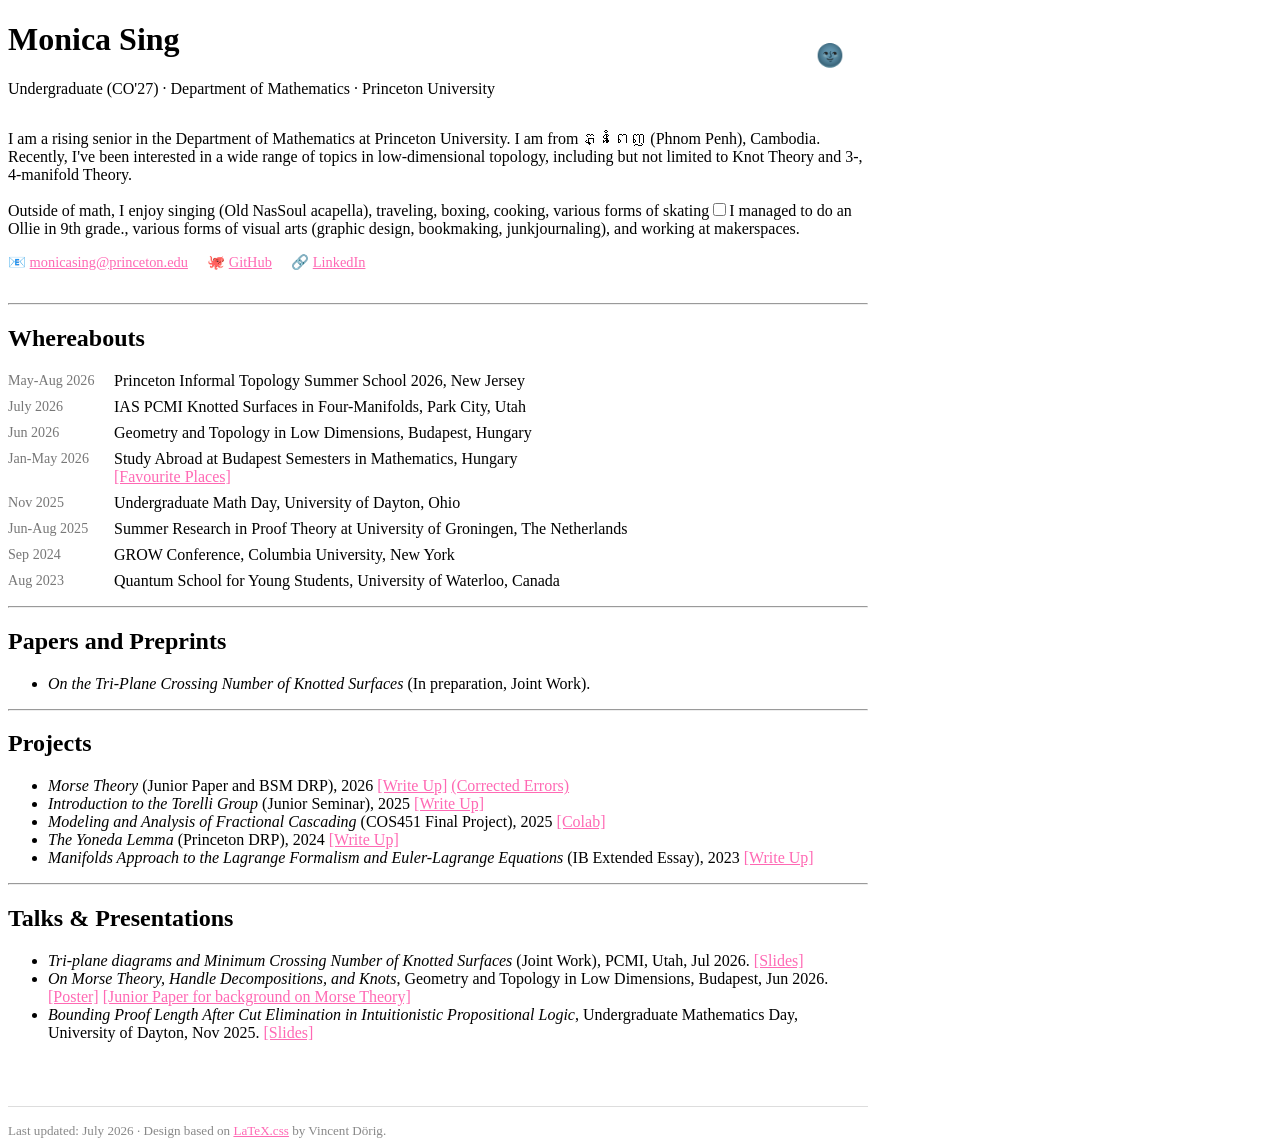
==== index.html @ 9f031e29 ":P" ====
<!DOCTYPE html>
<html lang="en">
<head>
  <meta charset="UTF-8" />
  <meta name="viewport" content="width=device-width, initial-scale=1.0" />
  <title>Monica Sing — Academic Homepage</title>
  <link rel="stylesheet" href="https://latex.vercel.app/style.min.css" />
  <style>
    body {
      max-width: 860px;
      position: relative;
    }
    .profile-header {
      display: flex;
      align-items: flex-start;
      gap: 2rem;
      margin-bottom: 2rem;
    }
    .profile-header img {
      width: 140px;
      height: 140px;
      border-radius: 50%;
      object-fit: cover;
      flex-shrink: 0;
      border: 1px solid #ccc;
    }
    .profile-header .bio {
      flex: 1;
    }
    .contact-links {
      display: flex;
      flex-wrap: wrap;
      gap: 0.4rem 1.2rem;
      list-style: none;
      padding: 0;
      margin: 0.5rem 0 0;
      font-size: 0.9rem;
    }
    .contact-links li::before {
      content: none;
    }
    .pub-list {
      padding-left: 0;
    }
    .pub-list li {
      margin-bottom: 1rem;
    }
    .pub-venue {
      font-style: italic;
      color: #555;
    }
    .pub-links {
      font-size: 0.85rem;
    }
    .pub-links a {
      margin-right: 0.6rem;
    }
    .news-list {
      padding-left: 0;
    }
    .news-list li {
      display: flex;
      gap: 1rem;
      margin-bottom: 0.5rem;
    }
    .news-list li::before {
      content: none;
    }
    .news-date {
      min-width: 90px;
      color: #777;
      font-size: 0.88rem;
      padding-top: 0.05rem;
    }
    footer {
      margin-top: 4rem;
      font-size: 0.82rem;
      color: #888;
      border-top: 1px solid #ddd;
      padding-top: 1rem;
    }
    a {
      color: hotpink;
    }

    a:visited {
      color: palevioletred;
    }

    /* dark mode */
    .dark-toggle {
      position: absolute;
      top: 1.5rem;
      right: 1.5rem;
      background: none;
      border: none;
      cursor: pointer;
      font-size: 1.4rem;
      padding: 0;
      line-height: 1;
      color: unset;
      -webkit-text-fill-color: unset;
    }

    .latex-dark a {
      color: #ff69b4;
    }
  </style>
</head>
<body>

  <button id="dark-mode-toggle" class="dark-toggle" aria-label="Toggle dark mode">🌚</button>

  <header>
    <h1>Monica Sing</h1>
    <p class="author">Undergraduate (CO'27) · Department of Mathematics · Princeton University</p>
  </header>

  <main>

    <!-- Profile -->
    <div class="profile-header">
      <!-- Replace src with your actual photo path, e.g. assets/photo.jpg -->
      <!-- <img src="https://via.placeholder.com/140" alt="Profile photo of Your Name" /> -->
      <div class="bio">
        <p>
          I am a rising senior in the Department of Mathematics at Princeton University. I am from ភ្នំពេញ (Phnom Penh), Cambodia.
          <!-- ,advised by <a href="#">Prof. Advisor Name</a>. -->
          Recently, I've been interested in a wide range of topics in low-dimensional topology, including but not limited to Knot Theory and 3-, 4-manifold Theory. 
        </p>
        <p>
          Outside of math, I enjoy singing (Old NasSoul acapella), traveling, boxing, cooking, various forms of skating<label for="sn-1" class="sidenote-toggle sidenote-number"></label><input type="checkbox" id="sn-1" class="sidenote-toggle" /><span class="sidenote">I managed to do an Ollie in 9th grade.</span>,
          various forms of visual arts (graphic design, bookmaking, junkjournaling), and working at makerspaces.
        </p>
        <!-- <p>
          Before my PhD, I completed my BSc in Mathematics at [Undergraduate University].
          I am currently on the job market for [position type].
        </p> -->
        <ul class="contact-links">
          <li>📧 <a href="mailto:monicasing@princeton.edu">monicasing@princeton.edu</a></li>
          <!-- <li>🎓 <a href="https://scholar.google.com" target="_blank">Google Scholar</a></li> -->
          <li>🐙 <a href="https://github.com/mothematician" target="_blank">GitHub</a></li>
          <li>🔗 <a href="https://linkedin.com/in/mothematician/" target="_blank">LinkedIn</a></li>
          <!-- <li>📄 <a href="assets/cv.pdf" target="_blank">CV (PDF)</a></li> -->
        </ul>
      </div>
    </div>

    <hr />

    <!-- News -->
    <section id="news">
      <h2>Whereabouts</h2>
      <ul class="news-list">
        <li>
          <span class="news-date">May-Aug 2026</span>
          <span>Princeton Informal Topology Summer School 2026, New Jersey</span>
        </li>
        <li>
          <span class="news-date">July 2026</span>
          <span>IAS PCMI Knotted Surfaces in Four-Manifolds, Park City, Utah</span>
        </li>
        <li>
          <span class="news-date">Jun 2026</span>
          <span>Geometry and Topology in Low Dimensions, Budapest, Hungary<br />
          <!-- <a href="assets/dog.jpg" target="_blank">[Takeaways - coming soon]</a></span> -->
        </li>
        <li>
          <span class="news-date">Jan-May 2026</span>
          <span>Study Abroad at Budapest Semesters in Mathematics, Hungary<br />
          <a href="budapest.html" target="_blank">[Favourite Places]</a></span>
        </li>
        <li>
          <span class="news-date">Nov 2025</span>
          <span>Undergraduate Math Day, University of Dayton, Ohio</span>
        </li>
        <li>
          <span class="news-date">Jun-Aug 2025</span>
          <span>Summer Research in Proof Theory at University of Groningen, The Netherlands</span>
        </li>
        <li>
          <span class="news-date">Sep 2024</span>
          <span>GROW Conference, Columbia University, New York</span>
        </li>
        <li>
          <span class="news-date">Aug 2023</span>
          <span>Quantum School for Young Students, University of Waterloo, Canada</span>
        </li>
      </ul>
    </section>

    <hr />

    <!-- <hr /> -->

    <!-- Teaching -->
    <!-- <section id="teaching">
      <h2>Teaching</h2>
      <ul>
        <li><strong>[MATH 101] Calculus I</strong> — Teaching Assistant, Fall 2025</li>
        <li><strong>[MATH 202] Linear Algebra</strong> — Teaching Assistant, Spring 2025</li>
      </ul>
    </section> -->

    <!-- <hr /> -->

    <section id="publications">
      <h2>Papers and Preprints</h2>
      <ul>
        <li>
          <em>On the Tri-Plane Crossing Number of Knotted Surfaces</em> (In preparation, Joint Work).
        </li>
      </ul>
    </section>

    <hr />

    <!-- <section id="publications">
      <h2>Publications</h2>
      <ul class="pub-list">
        <li>
          <strong>On the Tri-Plane Crossing Number of Knotted Surfaces</strong> (In preparation, Joint Work)
          <u>Monica Sing</u>, Co-author Name, Another Author.<br />
          <span class="pub-venue">arXiv preprint, 2026.</span><br />
          <span class="pub-links">
            <a href="#">[arXiv]</a>
            <a href="#">[PDF]</a>
            <a href="#">[Code]</a>
          </span>
        </li>
      </ul>
    </section> 

      <h3>Preprints</h3>
      <ol class="pub-list">
        
      </ol>

      <h3>Conference Papers</h3>
      <ol class="pub-list">
        <li>
          <strong>Title of Your Conference Paper</strong><br />
          <u>Your Name</u>, Co-author Name.<br />
          <span class="pub-venue">Proceedings of [Conference Name] (CONF), 2025.</span><br />
          <span class="pub-links">
            <a href="#">[Paper]</a>
            <a href="#">[Slides]</a>
            <a href="#">[Poster]</a>
          </span>
        </li>
      </ol> 

    <hr /> -->

    <section id="projects">
      <h2>Projects</h2>
      <ul>
        <li>
          <em>Morse Theory</em> (Junior Paper and BSM DRP), 2026
          <a href="https://drp.elte.hu/wordpress/wp-content/uploads/2026/06/Monica_Sing.pdf" target="_blank">[Write Up]</a>
          <a href="assets/MorseTheoryJun24.pdf" target="_blank">(Corrected Errors)</a>        
        </li>
        <li>
          <em>Introduction to the Torelli Group</em> (Junior Seminar), 2025
          <a href="assets/jsem.pdf" target="_blank">[Write Up]</a>
        </li>
        <li>
          <em>Modeling and Analysis of Fractional Cascading</em> (COS451 Final Project), 2025
          <a href="https://colab.research.google.com/drive/1eubnUpnM64Q3A_eU2gcCfBnPDiiG2Do3?usp=sharing" target="_blank">[Colab]</a>
        </li>
        <li>
          <em>The Yoneda Lemma</em> (Princeton DRP), 2024
          <a href="assets/yoneda.pdf" target="_blank">[Write Up]</a>
        </li>
        <li>
          <em>Manifolds Approach to the Lagrange Formalism and Euler-Lagrange Equations</em> (IB Extended Essay), 2023
          <a href="assets/ee.pdf" target="_blank">[Write Up]</a>
        </li>
      </ul>
    </section>

    <hr />

    <!-- Talks & Misc -->
    <section id="talks">
      <h2>Talks & Presentations</h2>
      <ul>
        <li>
          <em>Tri-plane diagrams and Minimum Crossing Number of Knotted Surfaces</em> (Joint Work), PCMI, Utah, Jul 2026.
          <a href="assets/xml.pdf" target="_blank">[Slides]</a>
        </li>
        <li>
          <em>On Morse Theory, Handle Decompositions, and Knots</em>, Geometry and Topology in Low Dimensions, Budapest, Jun 2026.
          <a href="assets/gtldposterfinal4.pdf" target="_blank">[Poster]</a>
          <a href="https://drp.elte.hu/wordpress/wp-content/uploads/2026/06/Monica_Sing.pdf" target="_blank">[Junior Paper for background on Morse Theory]</a>
        </li>
        <li>
          <em>Bounding Proof Length After Cut Elimination in Intuitionistic Propositional Logic</em>, Undergraduate Mathematics Day, University of Dayton, Nov 2025.
          <a href="assets/logictalk.pdf" target="_blank">[Slides]</a>
        </li>
      </ul>
    </section>

    <!-- <hr />

    <section id="talks">
      <h4>Misc</h4>
      
      <ul>
        <li>
          Graphic Design 
          <a href="#" target="_blank">"Portfolio"</a>
        </li>
        <li>
          <a href="#" target="_blank">Bookmaking</a>
        </li>
        <li>
          <a href="#" target="_blank">Photos</a>  from around the world
        </li>
      </ul>
    </section> -->

    <!-- <hr />

    <section id="notes">
      <h2>Notes</h2>
      <ul>
        <li><strong>BSM/ELTE Low-Dimensional Topology (Knot Theory)</strong> Uploading soon</li>
      </ul>
    </section> -->

  </main>

  <footer>
    Last updated: July 2026 ·
    Design based on <a href="https://latex.vercel.app" target="_blank">LaTeX.css</a>
    by Vincent Dörig.
  </footer>

<script>
  const toggle = document.getElementById('dark-mode-toggle');

    if (localStorage.getItem('theme') === 'dark') {
    document.body.classList.add('latex-dark');
    toggle.textContent = '🌝';
    }

    toggle.addEventListener('click', () => {
    document.body.classList.toggle('latex-dark');
    const isDark = document.body.classList.contains('latex-dark');
    toggle.textContent = isDark ? '🌝' : '🌚';
    localStorage.setItem('theme', isDark ? 'dark' : 'light');
    });
</script>
</body>
</html>
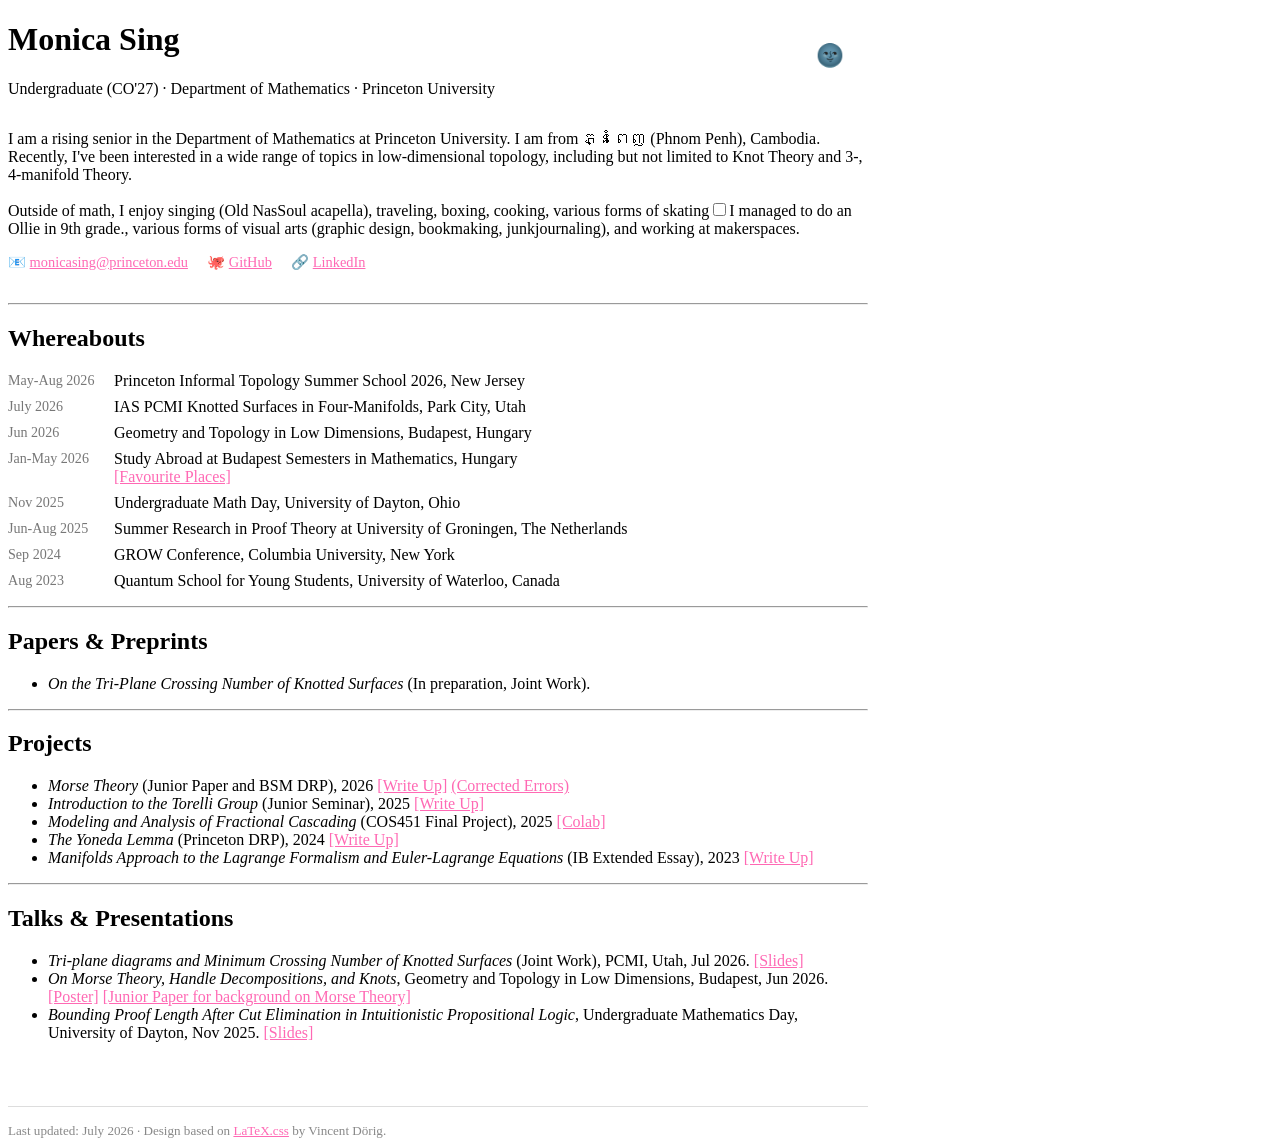
==== commit 71983844: "&" ====
--- a/index.html
+++ b/index.html
@@ -205,7 +205,7 @@
     <!-- <hr /> -->
 
     <section id="publications">
-      <h2>Papers and Preprints</h2>
+      <h2>Papers & Preprints</h2>
       <ul>
         <li>
           <em>On the Tri-Plane Crossing Number of Knotted Surfaces</em> (In preparation, Joint Work).
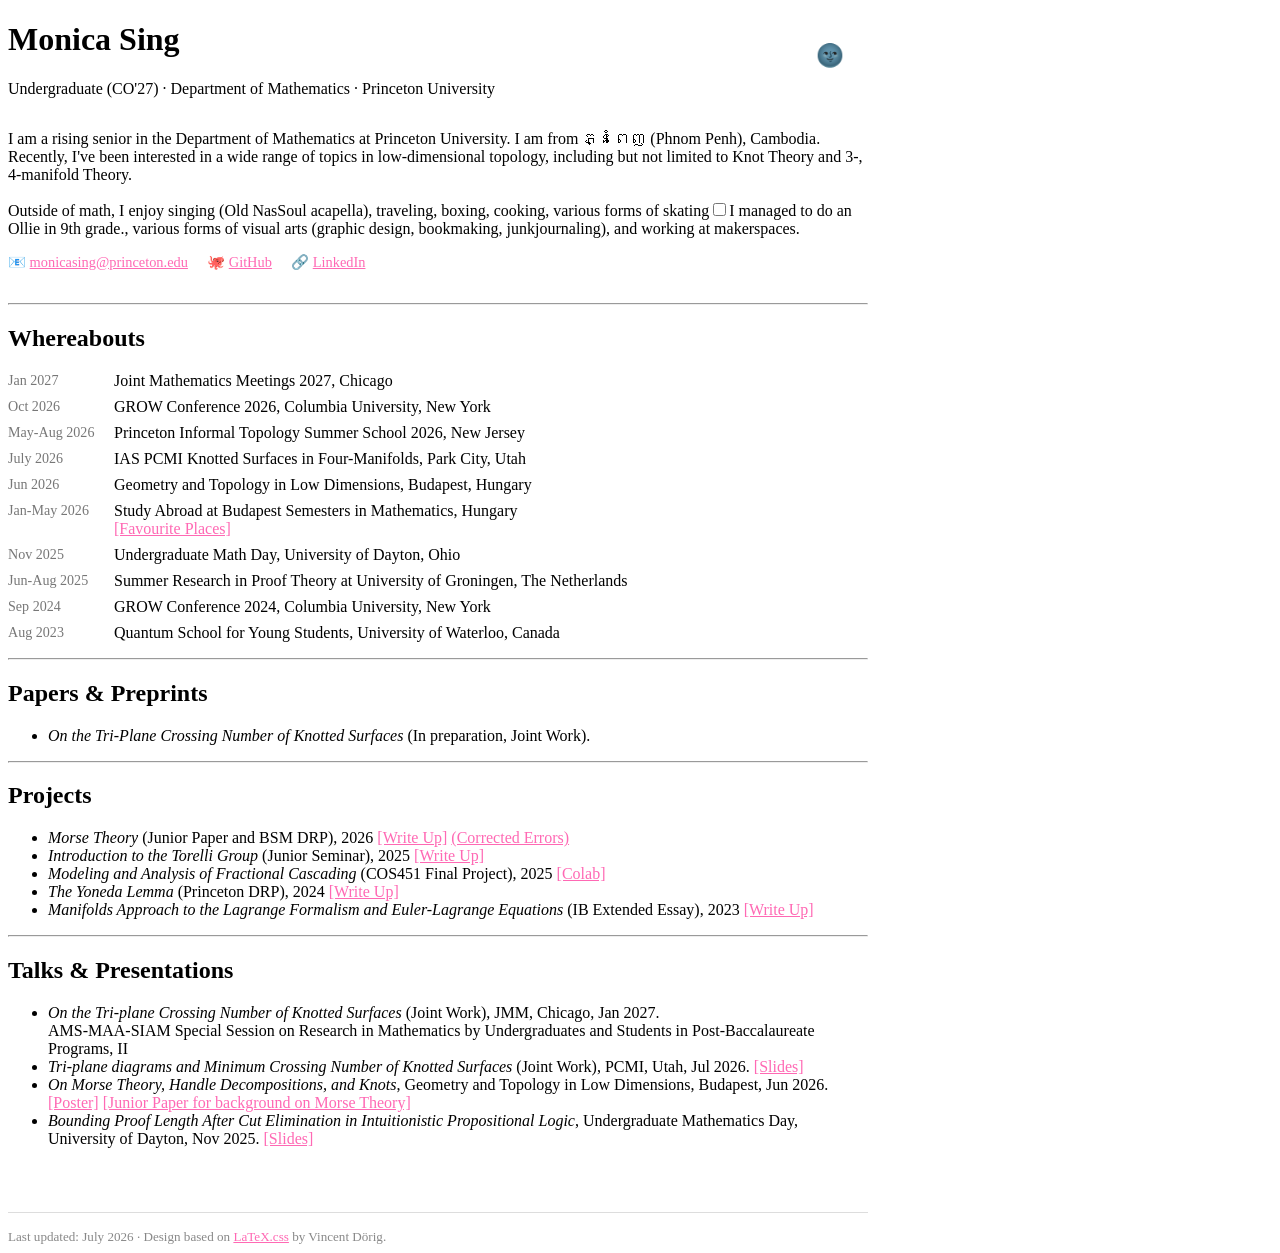
==== commit 93ff52d2: "jmm" ====
--- a/index.html
+++ b/index.html
@@ -153,6 +153,14 @@
       <h2>Whereabouts</h2>
       <ul class="news-list">
         <li>
+          <span class="news-date">Jan 2027</span>
+          <span>Joint Mathematics Meetings 2027, Chicago</span>
+        </li>
+        <li>
+          <span class="news-date">Oct 2026</span>
+          <span>GROW Conference 2026, Columbia University, New York</span>
+        </li>
+        <li>
           <span class="news-date">May-Aug 2026</span>
           <span>Princeton Informal Topology Summer School 2026, New Jersey</span>
         </li>
@@ -180,7 +188,7 @@
         </li>
         <li>
           <span class="news-date">Sep 2024</span>
-          <span>GROW Conference, Columbia University, New York</span>
+          <span>GROW Conference 2024, Columbia University, New York</span>
         </li>
         <li>
           <span class="news-date">Aug 2023</span>
@@ -285,6 +293,11 @@
     <section id="talks">
       <h2>Talks & Presentations</h2>
       <ul>
+        <li>
+          <em>On the Tri-plane Crossing Number of Knotted Surfaces</em> (Joint Work), JMM, Chicago, Jan 2027.
+          <br>AMS-MAA-SIAM Special Session on Research in Mathematics by Undergraduates and Students in Post-Baccalaureate Programs, II</br>
+          <!--<a href="assets/xml.pdf" target="_blank">[Slides]</a>-->
+        </li>
         <li>
           <em>Tri-plane diagrams and Minimum Crossing Number of Knotted Surfaces</em> (Joint Work), PCMI, Utah, Jul 2026.
           <a href="assets/xml.pdf" target="_blank">[Slides]</a>
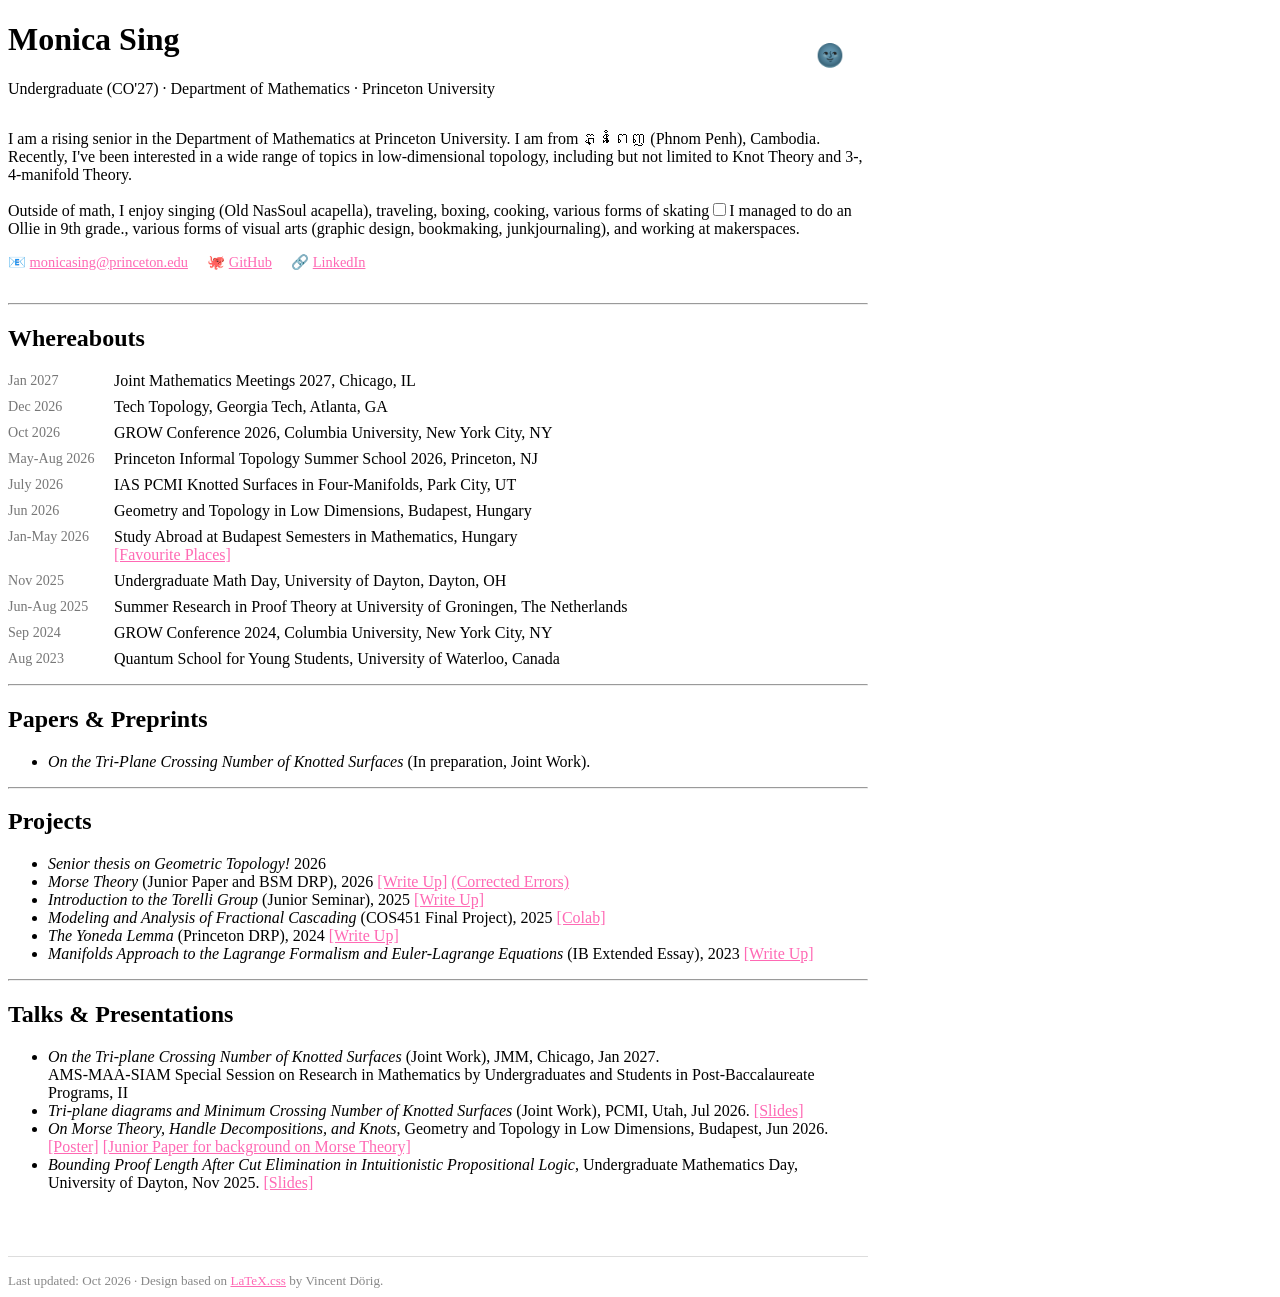
==== commit 4c59473b: "techtop" ====
--- a/index.html
+++ b/index.html
@@ -154,19 +154,23 @@
       <ul class="news-list">
         <li>
           <span class="news-date">Jan 2027</span>
-          <span>Joint Mathematics Meetings 2027, Chicago</span>
+          <span>Joint Mathematics Meetings 2027, Chicago, IL</span>
+        </li>
+        <li>
+          <span class="news-date">Dec 2026</span>
+          <span>Tech Topology, Georgia Tech, Atlanta, GA</span>
         </li>
         <li>
           <span class="news-date">Oct 2026</span>
-          <span>GROW Conference 2026, Columbia University, New York</span>
+          <span>GROW Conference 2026, Columbia University, New York City, NY</span>
         </li>
         <li>
           <span class="news-date">May-Aug 2026</span>
-          <span>Princeton Informal Topology Summer School 2026, New Jersey</span>
+          <span>Princeton Informal Topology Summer School 2026, Princeton, NJ</span>
         </li>
         <li>
           <span class="news-date">July 2026</span>
-          <span>IAS PCMI Knotted Surfaces in Four-Manifolds, Park City, Utah</span>
+          <span>IAS PCMI Knotted Surfaces in Four-Manifolds, Park City, UT</span>
         </li>
         <li>
           <span class="news-date">Jun 2026</span>
@@ -180,7 +184,7 @@
         </li>
         <li>
           <span class="news-date">Nov 2025</span>
-          <span>Undergraduate Math Day, University of Dayton, Ohio</span>
+          <span>Undergraduate Math Day, University of Dayton, Dayton, OH</span>
         </li>
         <li>
           <span class="news-date">Jun-Aug 2025</span>
@@ -188,7 +192,7 @@
         </li>
         <li>
           <span class="news-date">Sep 2024</span>
-          <span>GROW Conference 2024, Columbia University, New York</span>
+          <span>GROW Conference 2024, Columbia University, New York City, NY</span>
         </li>
         <li>
           <span class="news-date">Aug 2023</span>
@@ -264,6 +268,9 @@
       <h2>Projects</h2>
       <ul>
         <li>
+          <em>Senior thesis on Geometric Topology!</em> 2026   
+        </li>
+        <li>
           <em>Morse Theory</em> (Junior Paper and BSM DRP), 2026
           <a href="https://drp.elte.hu/wordpress/wp-content/uploads/2026/06/Monica_Sing.pdf" target="_blank">[Write Up]</a>
           <a href="assets/MorseTheoryJun24.pdf" target="_blank">(Corrected Errors)</a>        
@@ -345,7 +352,7 @@
   </main>
 
   <footer>
-    Last updated: July 2026 ·
+    Last updated: Oct 2026 ·
     Design based on <a href="https://latex.vercel.app" target="_blank">LaTeX.css</a>
     by Vincent Dörig.
   </footer>
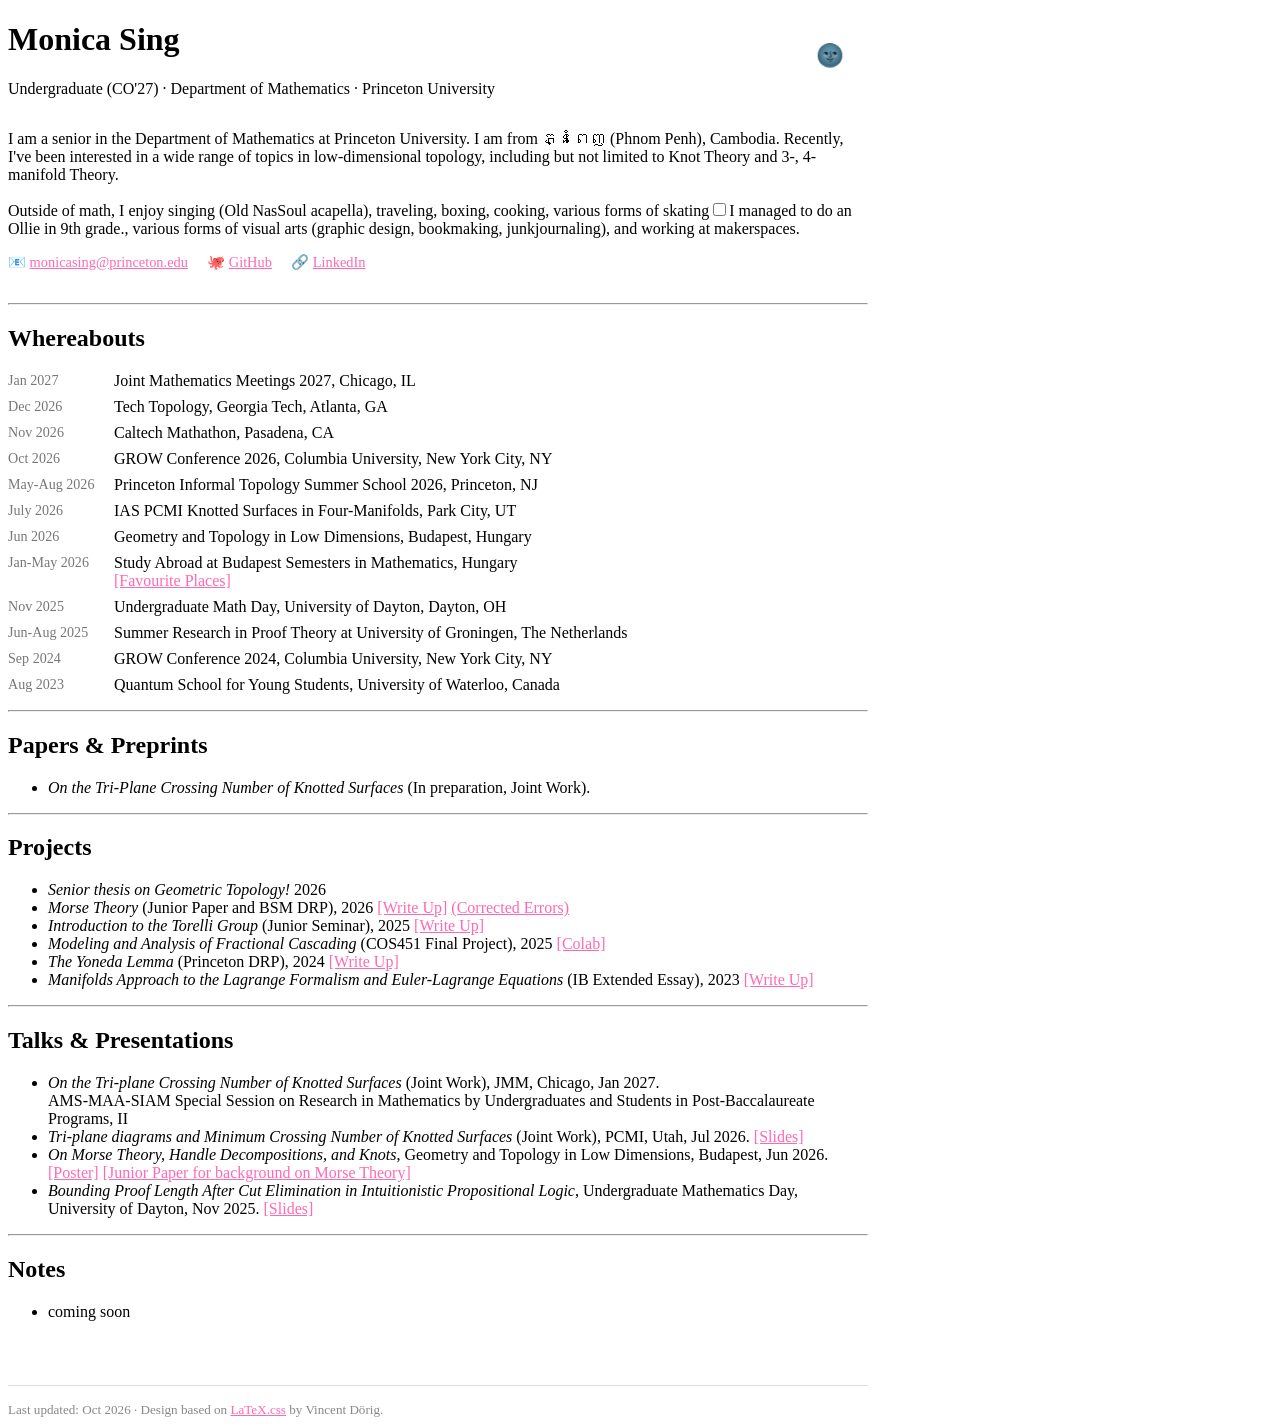
==== commit 56efa604: "edits" ====
--- a/index.html
+++ b/index.html
@@ -124,7 +124,7 @@
       <!-- <img src="https://via.placeholder.com/140" alt="Profile photo of Your Name" /> -->
       <div class="bio">
         <p>
-          I am a rising senior in the Department of Mathematics at Princeton University. I am from ភ្នំពេញ (Phnom Penh), Cambodia.
+          I am a senior in the Department of Mathematics at Princeton University. I am from ភ្នំពេញ (Phnom Penh), Cambodia.
           <!-- ,advised by <a href="#">Prof. Advisor Name</a>. -->
           Recently, I've been interested in a wide range of topics in low-dimensional topology, including but not limited to Knot Theory and 3-, 4-manifold Theory. 
         </p>
@@ -161,6 +161,10 @@
           <span>Tech Topology, Georgia Tech, Atlanta, GA</span>
         </li>
         <li>
+          <span class="news-date">Nov 2026</span>
+          <span>Caltech Mathathon, Pasadena, CA</span>
+        </li>
+        <li>
           <span class="news-date">Oct 2026</span>
           <span>GROW Conference 2026, Columbia University, New York City, NY</span>
         </li>
@@ -348,6 +352,17 @@
         <li><strong>BSM/ELTE Low-Dimensional Topology (Knot Theory)</strong> Uploading soon</li>
       </ul>
     </section> -->
+
+    <hr />
+
+    <section id="Friends">
+      <h2>Notes</h2>
+      <ul>
+        <li>coming soon</li>
+      </ul>
+    </section>
+
+
 
   </main>
 
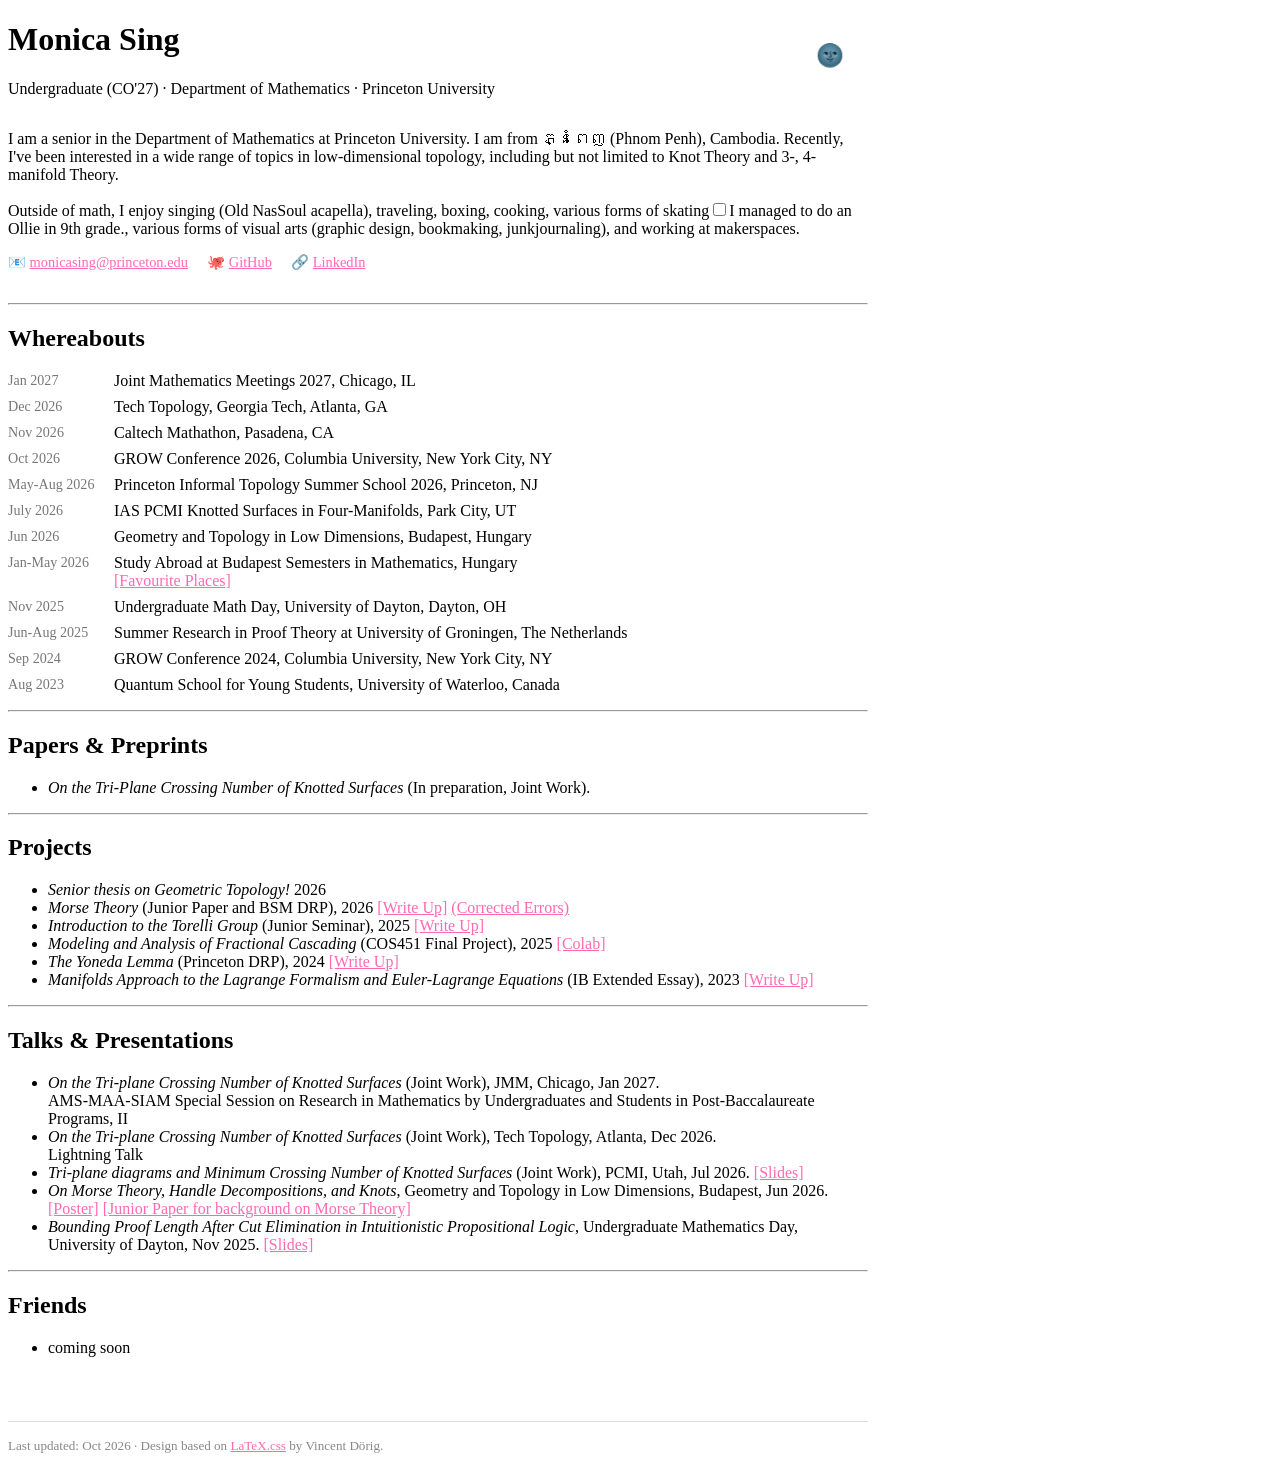
==== commit dcab0d7f: "bleh" ====
--- a/index.html
+++ b/index.html
@@ -310,6 +310,11 @@
           <!--<a href="assets/xml.pdf" target="_blank">[Slides]</a>-->
         </li>
         <li>
+          <em>On the Tri-plane Crossing Number of Knotted Surfaces</em> (Joint Work), Tech Topology, Atlanta, Dec 2026.
+          <br>Lightning Talk</br>
+          <!--<a href="assets/xml.pdf" target="_blank">[Slides]</a>-->
+        </li>
+        <li>
           <em>Tri-plane diagrams and Minimum Crossing Number of Knotted Surfaces</em> (Joint Work), PCMI, Utah, Jul 2026.
           <a href="assets/xml.pdf" target="_blank">[Slides]</a>
         </li>
@@ -356,7 +361,7 @@
     <hr />
 
     <section id="Friends">
-      <h2>Notes</h2>
+      <h2>Friends</h2>
       <ul>
         <li>coming soon</li>
       </ul>
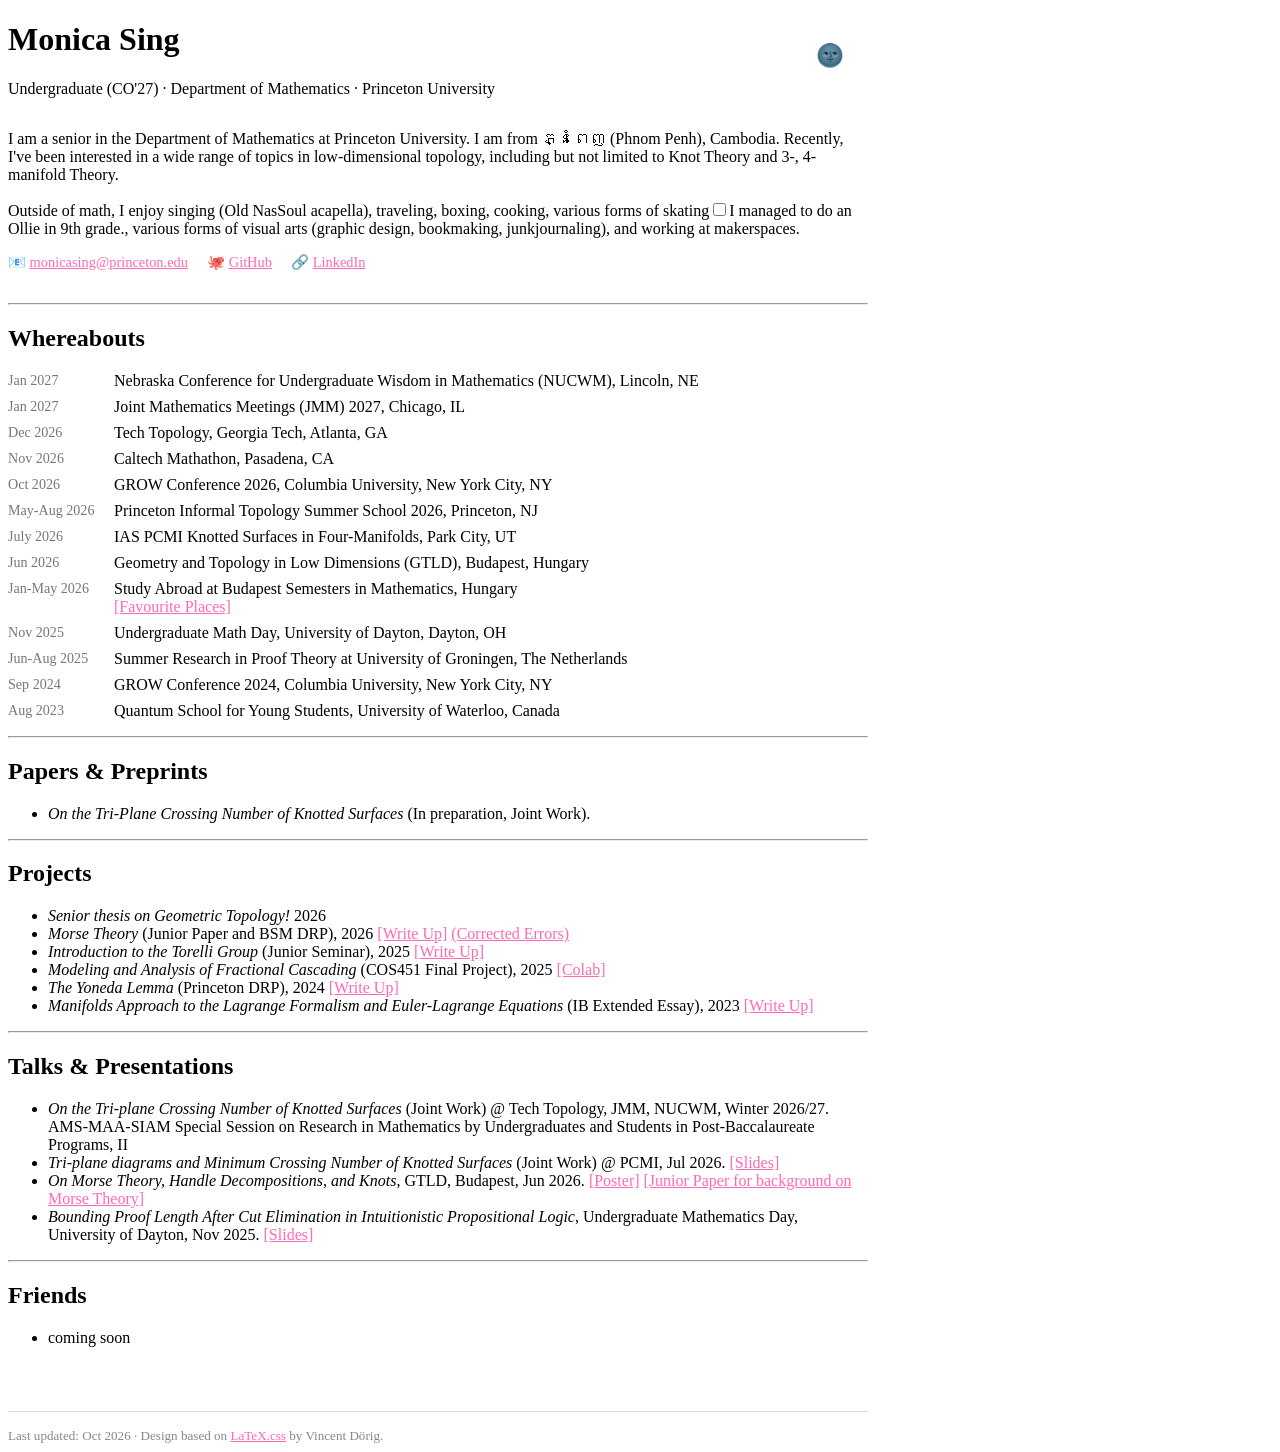
==== commit f71fd1ad: "updates" ====
--- a/index.html
+++ b/index.html
@@ -154,7 +154,11 @@
       <ul class="news-list">
         <li>
           <span class="news-date">Jan 2027</span>
-          <span>Joint Mathematics Meetings 2027, Chicago, IL</span>
+          <span>Nebraska Conference for Undergraduate Wisdom in Mathematics (NUCWM), Lincoln, NE</span>
+        </li>
+        <li>
+          <span class="news-date">Jan 2027</span>
+          <span>Joint Mathematics Meetings (JMM) 2027, Chicago, IL</span>
         </li>
         <li>
           <span class="news-date">Dec 2026</span>
@@ -178,7 +182,7 @@
         </li>
         <li>
           <span class="news-date">Jun 2026</span>
-          <span>Geometry and Topology in Low Dimensions, Budapest, Hungary<br />
+          <span>Geometry and Topology in Low Dimensions (GTLD), Budapest, Hungary<br />
           <!-- <a href="assets/dog.jpg" target="_blank">[Takeaways - coming soon]</a></span> -->
         </li>
         <li>
@@ -305,21 +309,16 @@
       <h2>Talks & Presentations</h2>
       <ul>
         <li>
-          <em>On the Tri-plane Crossing Number of Knotted Surfaces</em> (Joint Work), JMM, Chicago, Jan 2027.
+          <em>On the Tri-plane Crossing Number of Knotted Surfaces</em> (Joint Work) @ Tech Topology, JMM, NUCWM, Winter 2026/27.
           <br>AMS-MAA-SIAM Special Session on Research in Mathematics by Undergraduates and Students in Post-Baccalaureate Programs, II</br>
           <!--<a href="assets/xml.pdf" target="_blank">[Slides]</a>-->
         </li>
         <li>
-          <em>On the Tri-plane Crossing Number of Knotted Surfaces</em> (Joint Work), Tech Topology, Atlanta, Dec 2026.
-          <br>Lightning Talk</br>
-          <!--<a href="assets/xml.pdf" target="_blank">[Slides]</a>-->
-        </li>
-        <li>
-          <em>Tri-plane diagrams and Minimum Crossing Number of Knotted Surfaces</em> (Joint Work), PCMI, Utah, Jul 2026.
+          <em>Tri-plane diagrams and Minimum Crossing Number of Knotted Surfaces</em> (Joint Work) @ PCMI, Jul 2026.
           <a href="assets/xml.pdf" target="_blank">[Slides]</a>
         </li>
         <li>
-          <em>On Morse Theory, Handle Decompositions, and Knots</em>, Geometry and Topology in Low Dimensions, Budapest, Jun 2026.
+          <em>On Morse Theory, Handle Decompositions, and Knots</em>, GTLD, Budapest, Jun 2026.
           <a href="assets/gtldposterfinal4.pdf" target="_blank">[Poster]</a>
           <a href="https://drp.elte.hu/wordpress/wp-content/uploads/2026/06/Monica_Sing.pdf" target="_blank">[Junior Paper for background on Morse Theory]</a>
         </li>
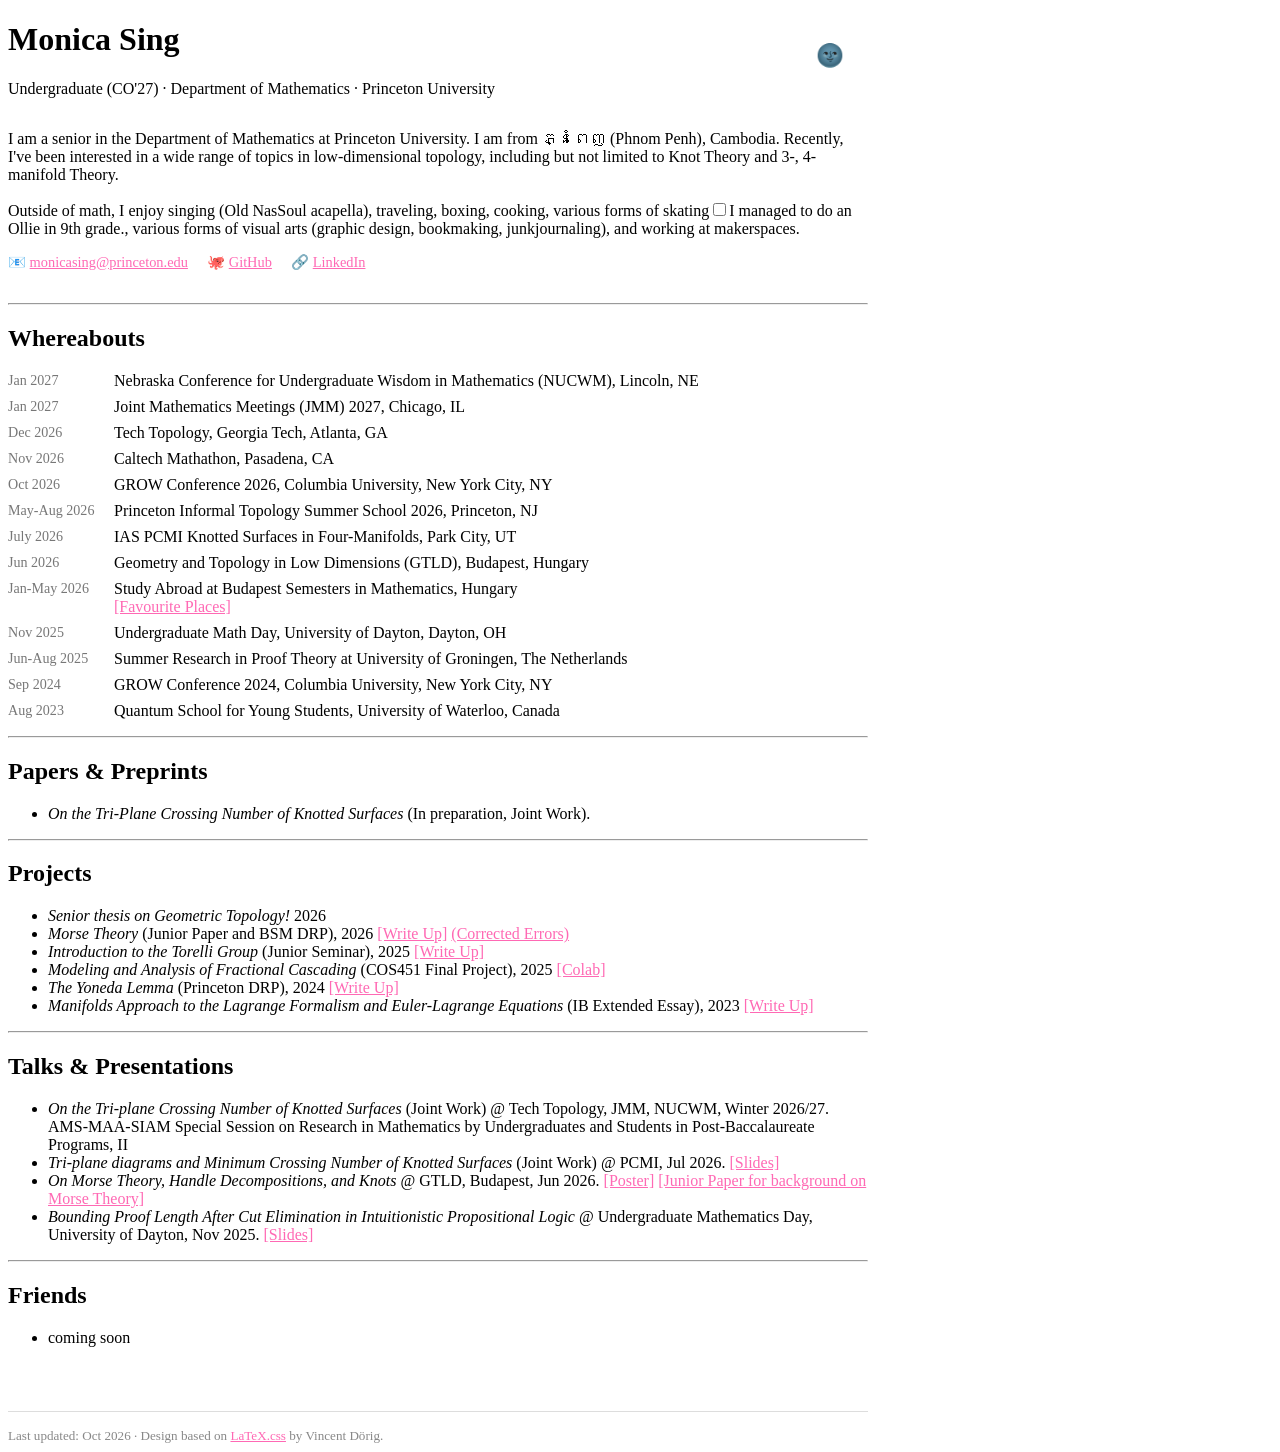
==== commit 550a802c: "@" ====
--- a/index.html
+++ b/index.html
@@ -318,12 +318,12 @@
           <a href="assets/xml.pdf" target="_blank">[Slides]</a>
         </li>
         <li>
-          <em>On Morse Theory, Handle Decompositions, and Knots</em>, GTLD, Budapest, Jun 2026.
+          <em>On Morse Theory, Handle Decompositions, and Knots</em> @ GTLD, Budapest, Jun 2026.
           <a href="assets/gtldposterfinal4.pdf" target="_blank">[Poster]</a>
           <a href="https://drp.elte.hu/wordpress/wp-content/uploads/2026/06/Monica_Sing.pdf" target="_blank">[Junior Paper for background on Morse Theory]</a>
         </li>
         <li>
-          <em>Bounding Proof Length After Cut Elimination in Intuitionistic Propositional Logic</em>, Undergraduate Mathematics Day, University of Dayton, Nov 2025.
+          <em>Bounding Proof Length After Cut Elimination in Intuitionistic Propositional Logic</em> @ Undergraduate Mathematics Day, University of Dayton, Nov 2025.
           <a href="assets/logictalk.pdf" target="_blank">[Slides]</a>
         </li>
       </ul>
